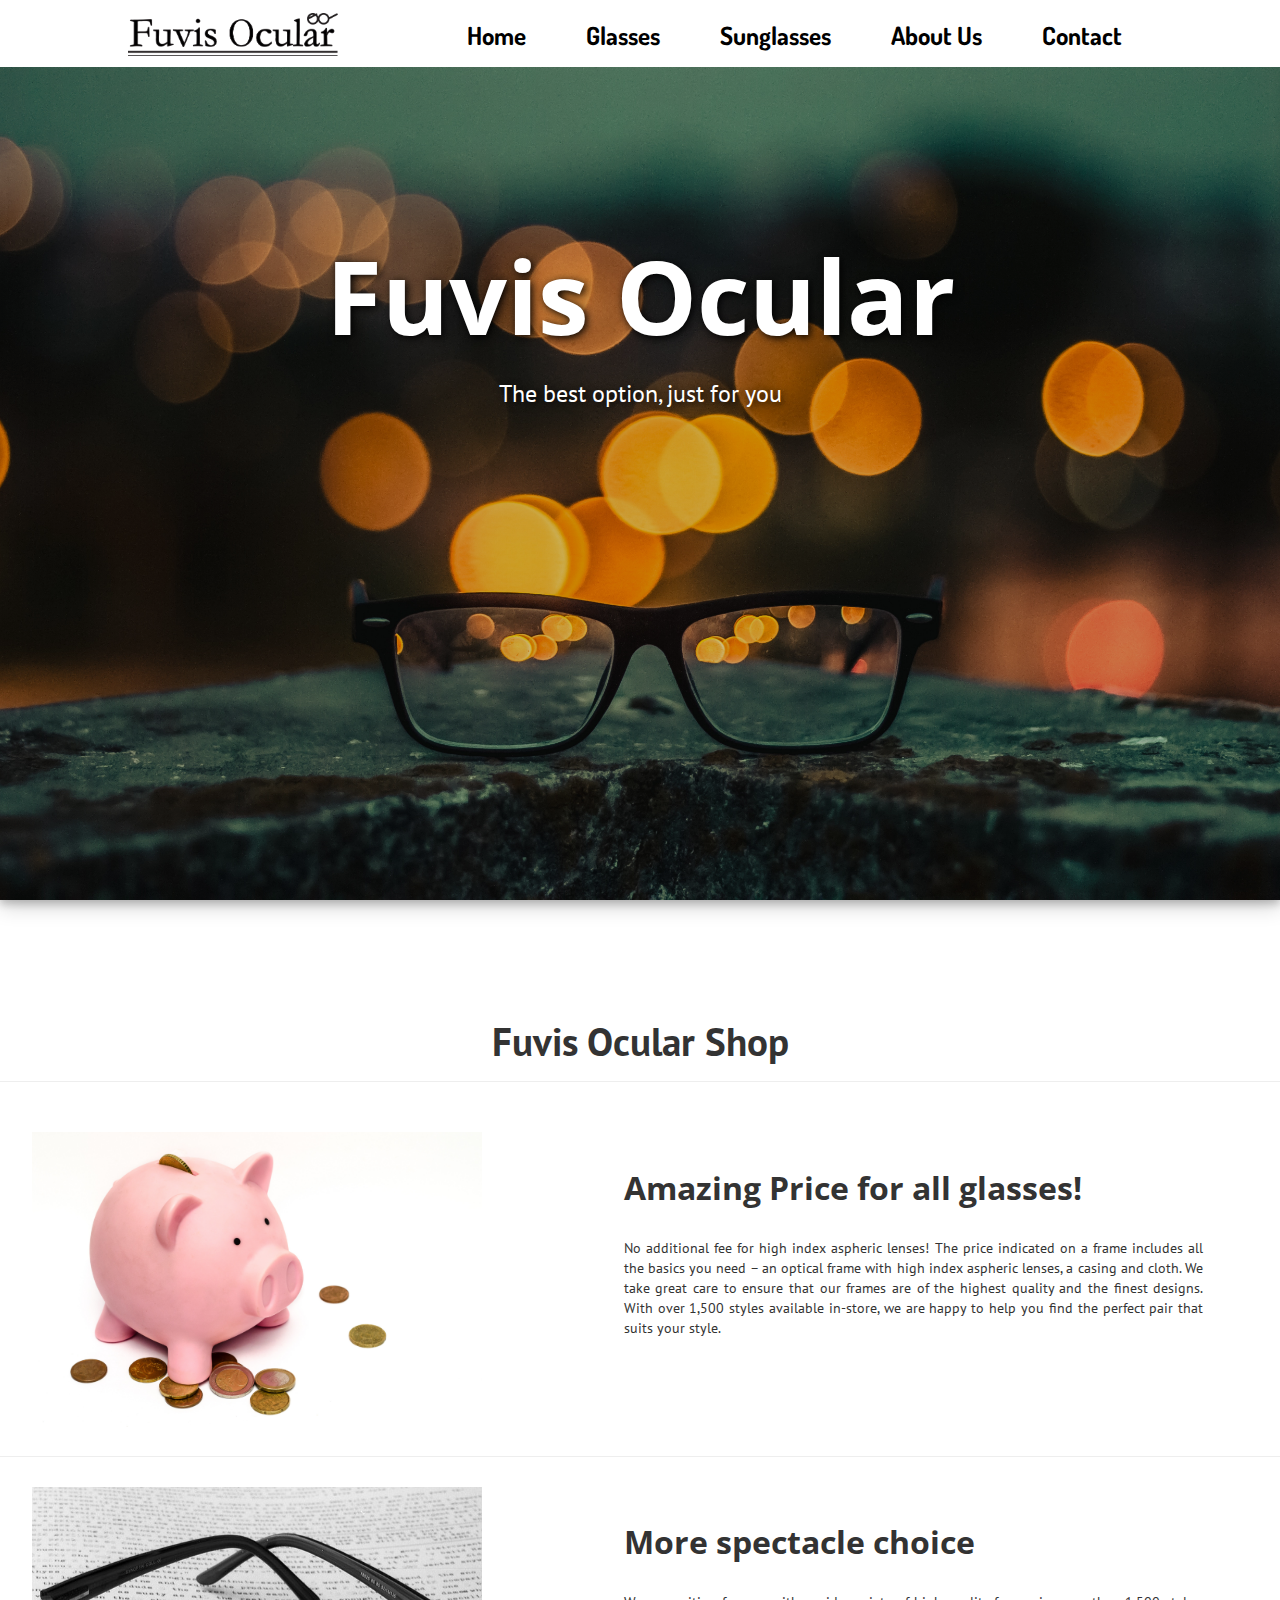
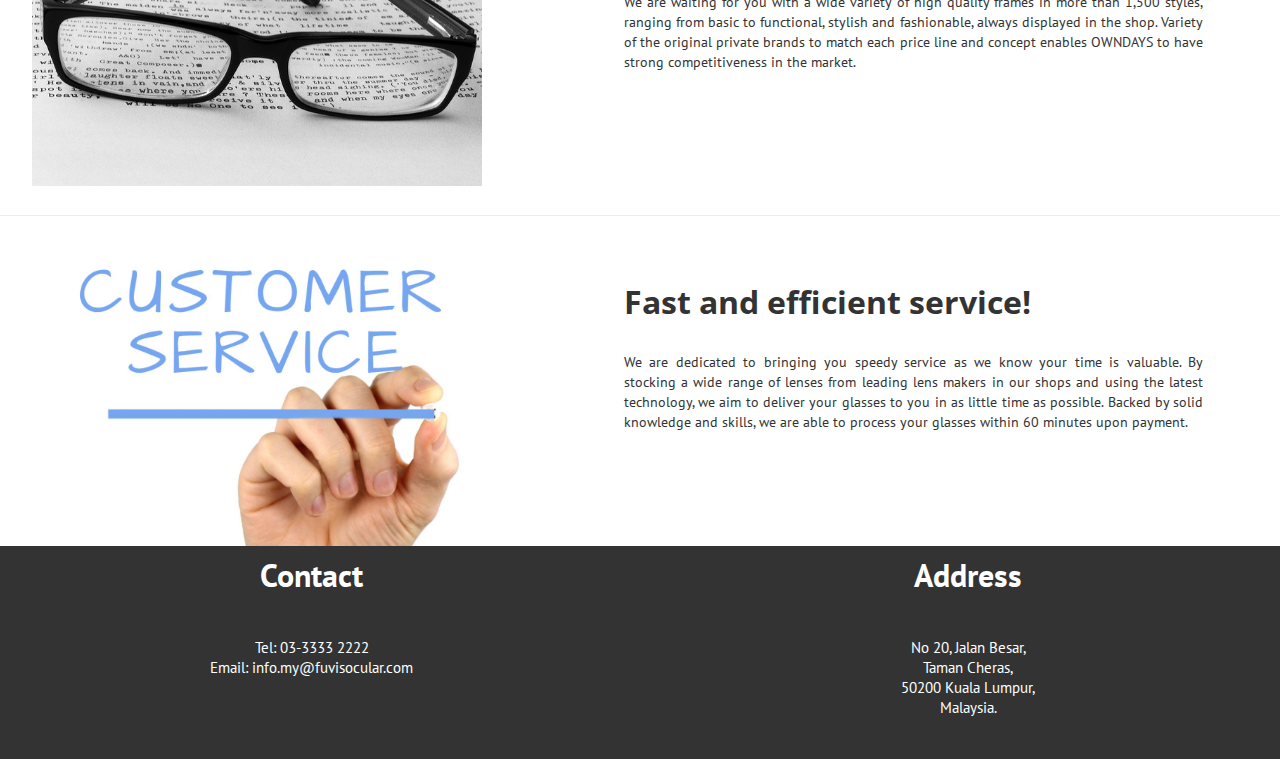
==== index.html @ 1278ac07 "Update index.html" ====
<!DOCTYPE html>
<!--
To change this license header, choose License Headers in Project Properties.
To change this template file, choose Tools | Templates
and open the template in the editor.
-->
<html>
    <head>
        <title>Fuvis Ocular give free korea style spectacles, glasses, sunglasses information for square face, round face, in Kuala Lumpur, Malaysia since 2019.</title>
		<!-- Global site tag (gtag.js) - Google Analytics -->
		<script async src="https://www.googletagmanager.com/gtag/js?id=UA-133566202-1"></script>
		<script>
		window.dataLayer = window.dataLayer || [];
		function gtag(){dataLayer.push(arguments);}
		gtag('js', new Date());
		gtag('config', 'UA-133566202-1');
		</script>
        <link rel="stylesheet" type="text/css" href="//fonts.googleapis.com/css?family=News+Cycle" />
        
        <link href="bootstrap/css/bootstrap.min.css" rel="stylesheet" type="text/css"/>
        <link href="bootstrap/css/bootstrap.css" rel="stylesheet" type="text/css"/>
        <link href="bootstrap/css/bootstrap-responsive.min.css" rel="stylesheet" type="text/css"/>
        <link href="bootstrap/css/bootstrap-responsive.css" rel="stylesheet" type="text/css"/>
        <link href="bootstrap/css/mycss.css" rel="stylesheet" type="text/css"/>
        
        <link href="https://fonts.googleapis.com/css?family=Josefin+Sans" rel="stylesheet">
        <link href="https://fonts.googleapis.com/css?family=Dosis|Open+Sans:800|PT+Sans" rel="stylesheet">
        
        <meta charset="UTF-8">
        <meta name="viewport" content="width=device-width, initial-scale=1.0">
    </head>
    
    <body>
        
        <div class="pagelength">
        <section class="site-wrapper bg-home">
            
            
            <div class="navbar-default top-of-page">
                    <div class="nav boxwidth">
                    <div class="logo">
                        <img src="bootstrap/img/logo.png" alt="" width="210" height="55"/>
                    </div>
                       
                    <ul class="menu">
                        <li><a href="index.html">Home</a></li>
                        <li><a href="glasses.html">Glasses</a></li>
                        <li><a href="sunglasses.html">Sunglasses</a></li>
                        <li><a href="about.html">About Us</a></li>
                        <li><a href="contact.html">Contact</a></li>
                    </ul>
                    </div>
                
        </div>
            
        <div class="container inner">
            <div class="tagline inner">
                <div class="row-fluid">
                    
                    <div class="span12">
                        <br>
                        <br>
                        <br>
                        <br>
                        <h1>Fuvis Ocular</h1>
                        <p>The best option, just for you</p>
                    </div>
                    
                </div>
                
                
            </div>
        </div>
        
        </section>
        <section id="middle" class="site-wrapper2">
            
            <div class="page-header">
                <h1>Fuvis Ocular Shop</h1>
            </div>
            
            <br />
            
            <div class="row-fluid">
                <div class="span5">
                    <img src="bootstrap/img/price.jpg" alt="Amazing Price for all glasses!" height="150" width="450"/>
                </div>
                <div class="span7 content">
                    <h2>Amazing Price for all glasses!</h2>
                    <br>
                    <p>No additional fee for high index aspheric lenses!
The price indicated on a frame includes all the basics you need – an optical frame with high index aspheric lenses, a casing and cloth.
We take great care to ensure that our frames are of the highest quality and the finest designs. With over 1,500 styles available in-store, we are happy to help you find the perfect pair that suits your style.</p>
                </div>
            </div>
            
            <div class="page-header"></div>
            
            <div class="row-fluid">
                <div class="span5">
                    <img src="bootstrap/img/specglasses.jpg" alt="More spectacle choice" height="150" width="450"/>
                </div>
                <div class="span7 content">
                    <h2>More spectacle choice</h2>
                    <br>
                    <p>We are waiting for you with a wide variety of high quality frames in more than 1,500 styles, ranging from basic to functional, stylish and fashionable, always displayed in the shop.
Variety of the original private brands to match each price line and concept enables OWNDAYS to have strong competitiveness in the market.</p>
                </div>
            </div>
            
            <div class="page-header"></div>
            
            <div class="row-fluid">
                <div class="span5">
                    <img src="bootstrap/img/service.jpg" alt="Fast and efficient service!" height="150" width="450"/>
                </div>
                <div class="span7 content">
                    <h2>Fast and efficient service!</h2>
                    <br>
                    <p>We are dedicated to bringing you speedy service as we know your time is valuable. By stocking a wide range of lenses from leading lens makers in our shops and using the latest technology, we aim to deliver your glasses to you in as little time as possible. Backed by solid knowledge and skills, we are able to process your glasses within 60 minutes upon payment.</p>
                </div>
            </div>
            
            </section>
            
            
            <section class="footer">
                
                <div class="row-fluid">
                    <div class="span6">
                        <h2>Contact</h2>
                        <p>Tel: 03-3333 2222<br/>
                    Email: info.my@fuvisocular.com</p>
                    </div>
                    
                <div class="span6">
                    <h2>Address</h2>
                    <p>No 20, Jalan Besar,<br/>
                    Taman Cheras,<br/>
                    50200 Kuala Lumpur,<br/>
                    Malaysia.<br/></p>
                </div>
                </div>
            </section>
        </div>
    </body>
    
    <script src="//ajax.googleapis.com/ajax/libs/jquery/1.11.3/jquery.min.js"></script>
    <script src="bootstrap/js/bootstrap.js" type="text/javascript"></script>
    <script src="bootstrap/js/bootstrap.min.js" type="text/javascript"></script>
    
    <script>
        $(document).ready(function() {
            $('.tagline-bor').addClass('animate');
            $('.tagline-text').addClass('animate');
            $(window).on("scroll", function() {
                var scrollPos = $(window).scrollTop();
                if (scrollPos <= 0) {
                    $('.navbar-default').addClass('top-of-page');
                } else {
                    $('.navbar-default').removeClass('top-of-page');
                }
            });
        });
        document.getElementById("now").innerHTML = Date();
        
    </script>
</html>
---- bootstrap/css/mycss.css ----
body {
    text-align: center;
    height: 100%;
    font-family: 'PT Sans', sans-serif;
}

.pagelength {
    min-height: 1500px;
}

.site-wrapper {
    min-height: 100vh;
    min-width: 100%;
    box-shadow: 0 4px 8px 0 rgba(0, 0, 0, 0.2), 0 6px 20px 0 rgba(0, 0, 0, 0.19);
}

.boxwidth {
    padding: 1% 10%;
    width: 80%;
    text-align: center;
}

.inner {
    padding: 20px 10px;
    position: relative;
}

.tagline {
    margin-top: 8%;
    align-content: center;
    color: white;
    position: relative;
}

.tagline h1 {
    font-size: 8vw;
    line-height: 1.4;
    text-shadow: 2px 2px 8px #000000;
    font-family: 'Open Sans', sans-serif;
    text-align: center;
}

.tagline h2 {
    font-size: 14vw;
    line-height: 1;
    color: orange;
    text-shadow: 2px 2px 8px #000000;
    font-family: 'Open Sans', sans-serif;
}

.tagline h3 {
    font-size: 3.5vw;
    line-height: 1.4;
    text-shadow: 2px 2px 8px #000000;
    font-family: 'Open Sans', sans-serif;
    text-align: center;
}

.tagline-bor {
    border-style: solid;
    border-width: 8px;
    padding: 2% 5% 2% 5%;
    background-color: rgba(0, 0, 0, 0);
    -webkit-transition: background-color 1s;
    -moz-transition: background-color 1s;
    -ms-transition: background-color 1s;
    -o-transition: background-color 1s;
    transition: background-color 1s;
}

.tagline-bor {
    position: relative;
    float: right;
    margin-right: -500px;
}

.tagline-bor:hover {
    border-style: solid;
    border-width: 8px;
    padding: 2% 5% 2% 5%;
    background-color: rgba(0, 0, 0, 0.7);
    -webkit-transition: background-color 1s;
    -moz-transition: background-color 1s;
    -ms-transition: background-color 1s;
    -o-transition: background-color 1s;
    transition: background-color 1s;
}

.tagline-bor.animate {
    -moz-transform: translate(-40em,0);
    -webkit-transform: translate(-40em,0);
    transform: translate(-40em,0);
}

.tagline-text {
    padding: 8% 4% 2% 9%;
}

.tagline-text {
    position: relative;
    float: left;
    margin-left: -500px;
}

.tagline-text.animate {
    -moz-transform: translate(40em,0);
    -webkit-transform: translate(40em,0);
    transform: translate(40em,0);
}

.tagline p {
    font-size: 24px;
    text-align: center;
    line-height: 1.4;
    text-shadow: 2px 2px 8px #000000;
    -webkit-transition: opacity 2s ease-in;
    -moz-transition: opacity 2s ease-in;
    -ms-transition: opacity 2s ease-in;
    -o-transition: opacity 2s ease-in;
    transition: opacity 2s ease-in;
}
.logo {
    float: left;
}

.menu {
    float: right;
    font-family: 'Dosis', sans-serif;
}

.menu li {
    float: left;
    display: block;
    padding: 12px 30px;
    font-size: 25px;
    vertical-align: bottom;
    position: relative;
}

.menu li a {
    color: black;
    font-weight : bold;
    text-decoration: none;
    -webkit-transition: color 0.5s;
    -moz-transition: color 0.5s;
    -ms-transition: color 0.5s;
    -o-transition: color 0.5s;
    transition: color 0.5s;
}

.menu li a:hover {
    color: rgba(200,200,200,1);
    font-weight : bold;
    text-decoration: none;
    -webkit-transition: color 0.5s;
    -moz-transition: color 0.5s;
    -ms-transition: color 0.5s;
    -o-transition: color 0.5s;
    transition: color 0.5s;
}

.menu li a:before {
    content: "";
    position: absolute;
    width: 100%;
    height: 3px;
    bottom: 0;
    left: 0;
    background-color: black;
    visibility: hidden;
    -webkit-transform: scaleX(0);
    transform: scaleX(0);
    -webkit-transition: all 0.3s ease-in-out 0s;
    transition: all 0.3s ease-in-out 0s;
}

.menu li a:hover:before {
    visibility: visible;
    -webkit-transform: scaleX(1);
    transform: scaleX(1);
}
.navbar-default {
    position: fixed;
    z-index: 2;
    width: 100%;
    background-color: rgba(225, 225, 225, 0.8);
    -webkit-transition: background-color 0.5s;
    -moz-transition: background-color 0.5s;
    -ms-transition: background-color 0.5s;
    -o-transition: background-color 0.5s;
    transition: background-color 0.5s;
}

.navbar-default.top-of-page {
    position: fixed;
    z-index: 2;
    background-color: rgba(255, 255, 255, 1);
    -webkit-transition: background-color 0.5s;
    -moz-transition: background-color 0.5s;
    -ms-transition: background-color 0.5s;
    -o-transition: background-color 0.5s;
    transition: background-color 0.5s;
}

#myVideo {
    position: absolute;
    backface-visibility:hidden;
    background-size:cover;
    right: 0;
    bottom: 0;
    min-width: 100%; 
    min-height: 100%;
    box-shadow: 0 2px 2px 0 rgba(0, 0, 0, 0.2), 0 2px 2px 0 rgba(0, 0, 0, 0.19);
    overflow: hidden;
    background-image: linear-gradient( rgba(0, 0, 0, 0.5), rgba(0, 0, 0, 0.5) ), url('../img/business.jpg');
    background-size: cover;
    background-attachment: fixed;
    background-position: center;
    background-repeat: no-repeat;
    z-index: -1;
}

.site-wrapper2 {
    margin-top: 8%; 
    position:relative;
    z-index: 1;
    min-width: 100%;
    align-content: center;
}

.content {
    padding: 2% 6% 1%;
    text-align: justify;
}

.content h2 {
    font-family: 'Open Sans', sans-serif;
}

.site-wrapper3 {
    position:relative;
    z-index: 1;
    min-width: 100%;
    align-content: center;
}

.footer {
    color: white;
    background-color: #333333;
}

.animate {
    -mos-transition: 0.8s ease-in-out;
    -webkit-transition: 0.8s ease-in-out;
    transition: 0.8s ease-in-out;
    -mos-animation-fill-mode: forwards;
    -webkit-animation-fill-mode: forwards;
    animation-fill-mode: forwards;
    
    animation-duration: 0.8s;
}

.bg-home {
    background-image: linear-gradient( rgba(0, 0, 0, 0.2), rgba(0, 0, 0, 0.2) ), url('../img/eyeglasses.jpg');
    background-size: cover;
    background-attachment: fixed;
    background-position: center;
    background-repeat: no-repeat;
}

.bg-about {
    background-image: linear-gradient( rgba(0, 0, 0, 0.2), rgba(0, 0, 0, 0.2) ), url('../img/spectacle.jpg');
    background-size: cover;
    background-attachment: fixed;
    background-position: center;
    background-repeat: no-repeat;
}

.bg-about2 {
    background-color: white;
    background-position: center;
    background-repeat: no-repeat;
}

.bg-about3 {
    background-image: url('../img/news advertisement.jpg');
    background-position: center;
    background-repeat: no-repeat;
}

.bg-glasses {
    background-image: linear-gradient( rgba(0, 0, 0, 0.2), rgba(0, 0, 0, 0.2) ), url('../img/glasses.jpg');
    background-size: cover;
    background-attachment: fixed;
    background-position: center;
    background-repeat: no-repeat;
}

.bg-sunglasses {
    background-image: linear-gradient( rgba(0, 0, 0, 0), rgba(0, 0, 0, 0) ), url('../img/sunglasses.jpg');
    background-size: cover;
    background-attachment: fixed;
    background-position: center;
    background-repeat: no-repeat;
}

.bg-contact {
    background-image: linear-gradient( rgba(0, 0, 0, 0), rgba(0, 0, 0, 0) ), url('../img/contact.jpg');
    background-size: cover;
    background-attachment: fixed;
    background-position: center;
    background-repeat: no-repeat;
}

.site-wrapper4 {
    min-height: 80vh;
    min-width: 100%;
}

.bg-about2 h2{
    font-family: 'Open Sans', sans-serif;
    padding: 10% 15% 0% 15%; 
    color: black;
    font-size: 6vw;
    text-align: center;
}

.bg-about2 p{
    padding: 2% 10% 5% 10%; 
    color: black;
    line-height: 1.2;
    font-size: 1.8vw;
    text-align: justify;
}

.span6 p {
    padding: 5% 10%;
    font-size: 1.2vw;
}
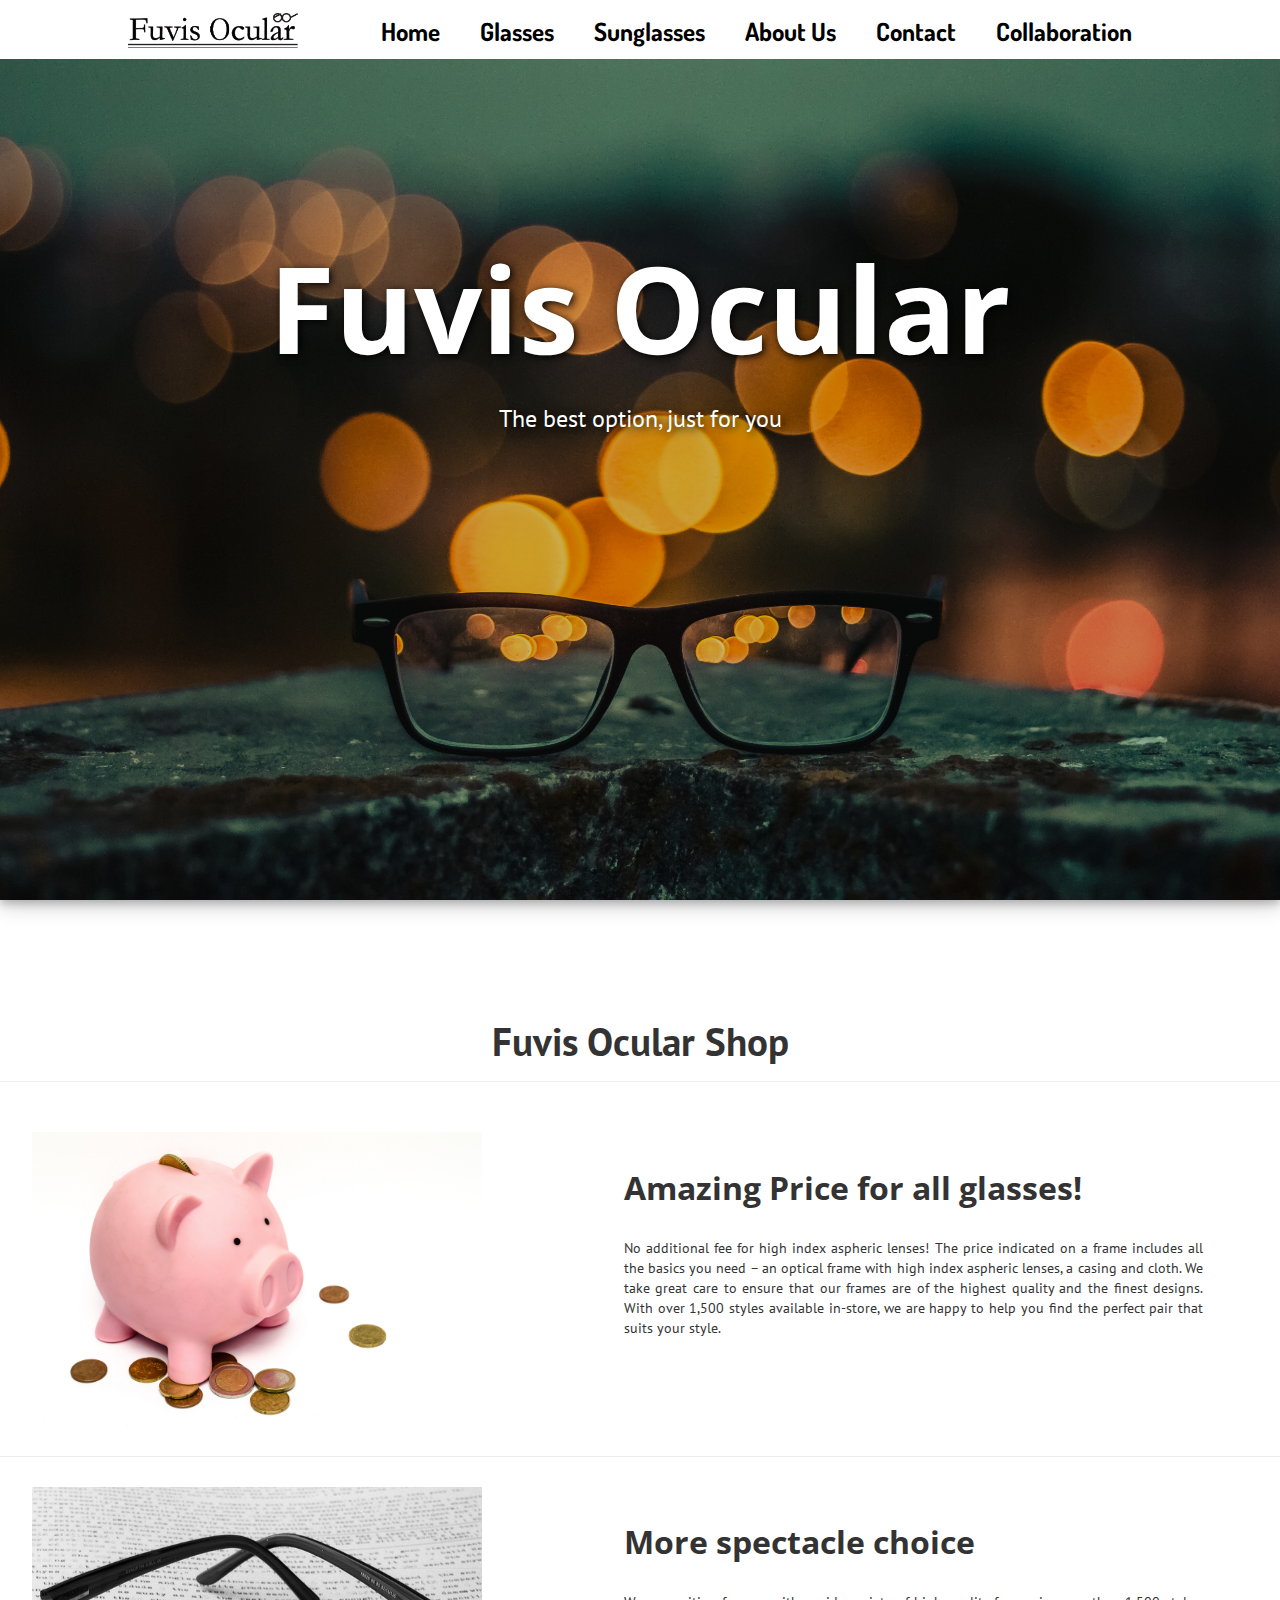
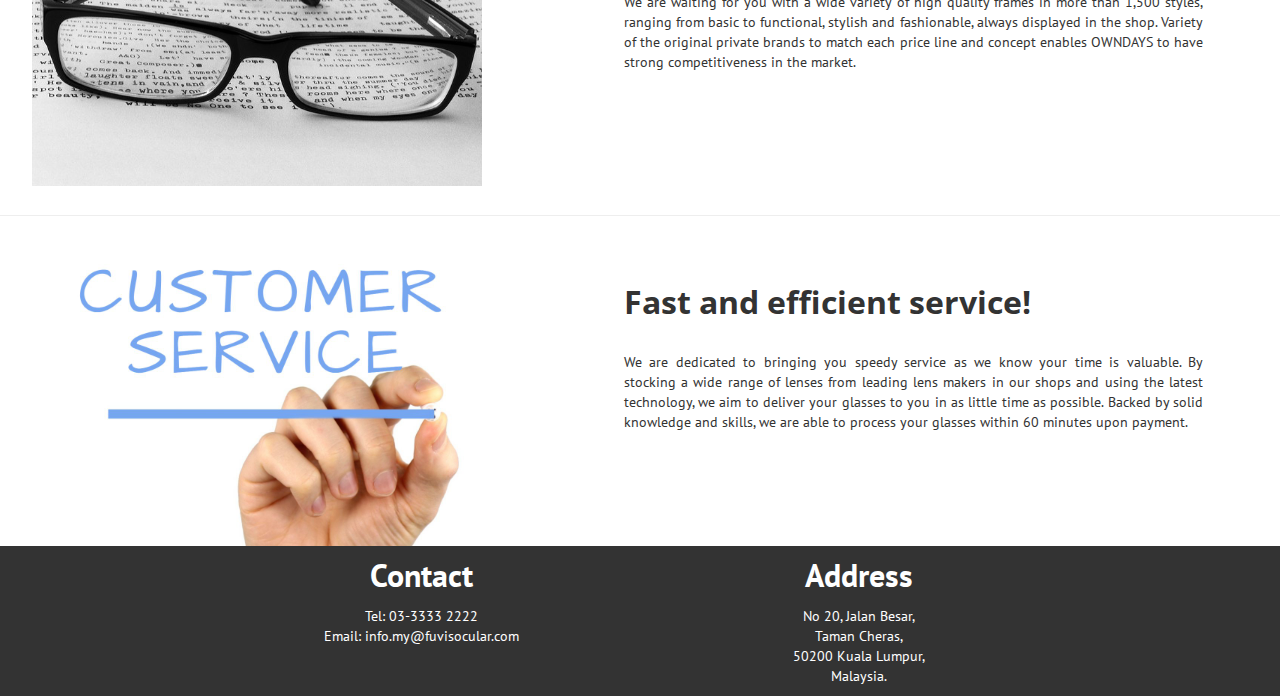
==== commit 3b93b077: "Update index.html" ====
--- a/index.html
+++ b/index.html
@@ -6,7 +6,15 @@
 -->
 <html>
     <head>
+        <link rel="shortcut icon" href="bootstrap/img/logo.jpg">
         <title>Fuvis Ocular give free korea style spectacles, glasses, sunglasses information for square face, round face, in Kuala Lumpur, Malaysia since 2019.</title>
+        <meta name="title" content="Fuvis Ocular">
+		<meta name="description" content="Free sunglasses &amp;amp; glasses information online. For the educational use, type of glasses, type of sunglasses, round face, square face, visit fuvis ocular">
+		<meta name="keywords" content="Fuvis Ocular, glasses, sunglasses, spectacles, Kuala Lumpur, KL, Malaysia, online, free, face">
+		<meta name="robots" content="index, follow">
+		<meta http-equiv="Content-Type" content="text/html; charset=utf-8">
+		<meta name="language" content="English">
+		<meta name="revisit-after" content="1 days">
 		<!-- Global site tag (gtag.js) - Google Analytics -->
 		<script async src="https://www.googletagmanager.com/gtag/js?id=UA-133566202-1"></script>
 		<script>
@@ -16,7 +24,7 @@
 		gtag('config', 'UA-133566202-1');
 		</script>
         <link rel="stylesheet" type="text/css" href="//fonts.googleapis.com/css?family=News+Cycle" />
-        
+        <link rel="stylesheet" href="https://cdnjs.cloudflare.com/ajax/libs/font-awesome/4.7.0/css/font-awesome.min.css">
         <link href="bootstrap/css/bootstrap.min.css" rel="stylesheet" type="text/css"/>
         <link href="bootstrap/css/bootstrap.css" rel="stylesheet" type="text/css"/>
         <link href="bootstrap/css/bootstrap-responsive.min.css" rel="stylesheet" type="text/css"/>
@@ -39,15 +47,16 @@
             <div class="navbar-default top-of-page">
                     <div class="nav boxwidth">
                     <div class="logo">
-                        <img src="bootstrap/img/logo.png" alt="" width="210" height="55"/>
+                        <img src="bootstrap/img/logo.png" alt="" width="170" height="40"/>
                     </div>
-                       
+                    
                     <ul class="menu">
                         <li><a href="index.html">Home</a></li>
                         <li><a href="glasses.html">Glasses</a></li>
                         <li><a href="sunglasses.html">Sunglasses</a></li>
                         <li><a href="about.html">About Us</a></li>
                         <li><a href="contact.html">Contact</a></li>
+                        <li><a href="collaborative.html">Collaboration</a></li>
                     </ul>
                     </div>
                 
@@ -127,19 +136,21 @@
             <section class="footer">
                 
                 <div class="row-fluid">
-                    <div class="span6">
+                    <div class="span2"></div>
+                    <div class="span4">
                         <h2>Contact</h2>
                         <p>Tel: 03-3333 2222<br/>
                     Email: info.my@fuvisocular.com</p>
                     </div>
                     
-                <div class="span6">
+                <div class="span4">
                     <h2>Address</h2>
                     <p>No 20, Jalan Besar,<br/>
                     Taman Cheras,<br/>
                     50200 Kuala Lumpur,<br/>
                     Malaysia.<br/></p>
                 </div>
+                    <div class="span2"></div>
                 </div>
             </section>
         </div>
--- a/bootstrap/css/mycss.css
+++ b/bootstrap/css/mycss.css
@@ -33,7 +33,7 @@
 }
 
 .tagline h1 {
-    font-size: 8vw;
+    font-size: 120px;
     line-height: 1.4;
     text-shadow: 2px 2px 8px #000000;
     font-family: 'Open Sans', sans-serif;
@@ -49,7 +49,7 @@
 }
 
 .tagline h3 {
-    font-size: 3.5vw;
+    font-size: 60px;
     line-height: 1.4;
     text-shadow: 2px 2px 8px #000000;
     font-family: 'Open Sans', sans-serif;
@@ -131,7 +131,7 @@
 .menu li {
     float: left;
     display: block;
-    padding: 12px 30px;
+    padding: 8px 20px;
     font-size: 25px;
     vertical-align: bottom;
     position: relative;
@@ -288,6 +288,28 @@
     background-repeat: no-repeat;
 }
 
+.bg-coll {
+    background-image: url('../img/collaborate.jpg');
+    background-size: cover;
+    background-attachment: fixed;
+    background-position: center;
+    background-repeat: no-repeat;
+}
+
+.bg-about3 h2{
+    font-size: 100px;
+    line-height: 1.4;
+    font-family: 'Open Sans', sans-serif;
+    text-align: center;
+}
+
+.bg-about3 p{
+    font-size: 20px;
+    line-height: 1.4;
+    font-family: 'Open Sans', sans-serif;
+    text-align: center;
+}
+
 .bg-glasses {
     background-image: linear-gradient( rgba(0, 0, 0, 0.2), rgba(0, 0, 0, 0.2) ), url('../img/glasses.jpg');
     background-size: cover;
@@ -329,11 +351,58 @@
     padding: 2% 10% 5% 10%; 
     color: black;
     line-height: 1.2;
-    font-size: 1.8vw;
+    font-size: 18px;
     text-align: justify;
 }
 
 .span6 p {
     padding: 5% 10%;
-    font-size: 1.2vw;
-}+    font-size: 16px;
+    text-align: justify;
+}
+
+@media screen and (max-width: 600px) {
+  .menu li {
+      font-size: 14px;
+  }
+  .logo {
+      
+    float: none;
+  }
+  .logo img {
+    display: block;
+    margin-left: auto;
+    margin-right: auto;
+  }
+  .tagline h1 {
+      font-size: 80px;
+  }
+}
+
+.a {
+    background-color: #70BFFA;
+}
+
+.b {
+    background-color: #007CD9;
+}
+
+.c {
+    background-color: blue;
+}
+
+.col-head {
+    padding: 5%;
+    height: 100%;
+}
+
+.col-head h1{
+    color: white;
+    font-size: 150px;
+    font-weight: bold;
+}
+
+.col-head a{
+    color: white;
+    font-size: 24px;
+}
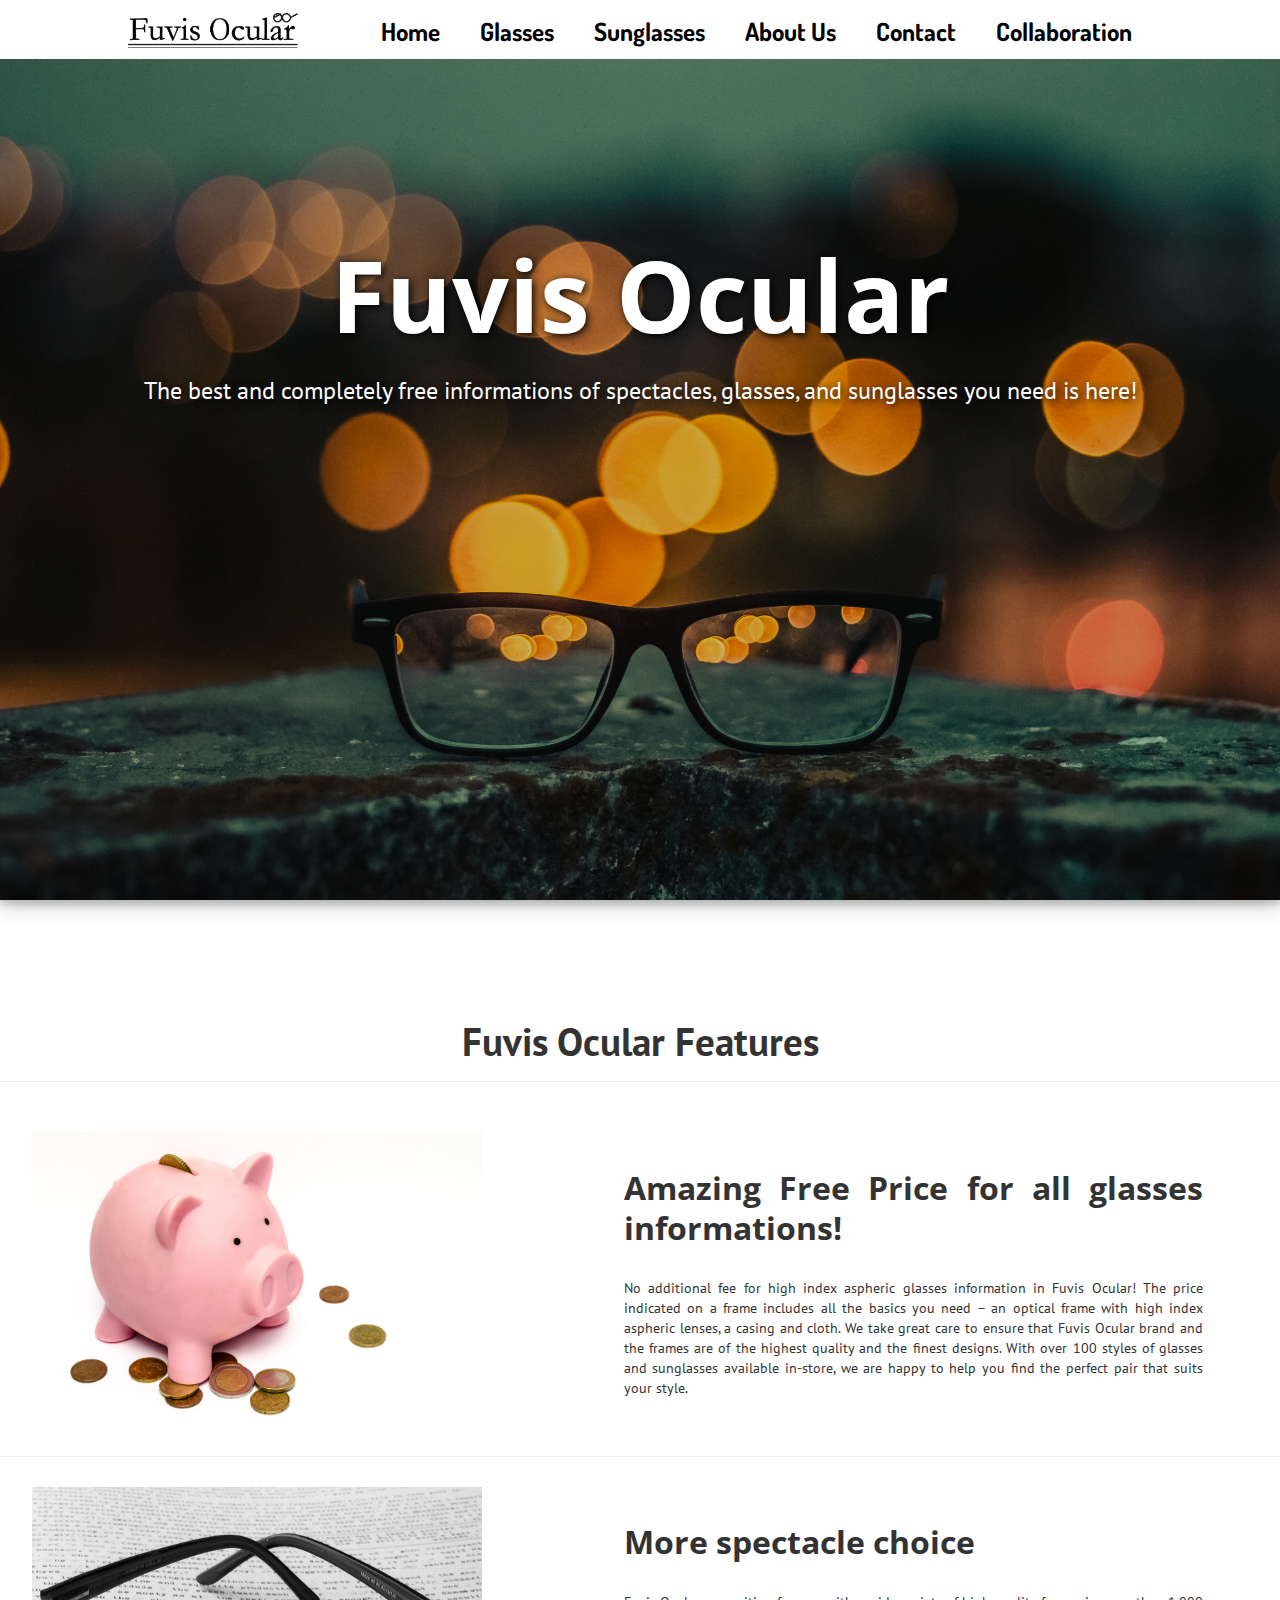
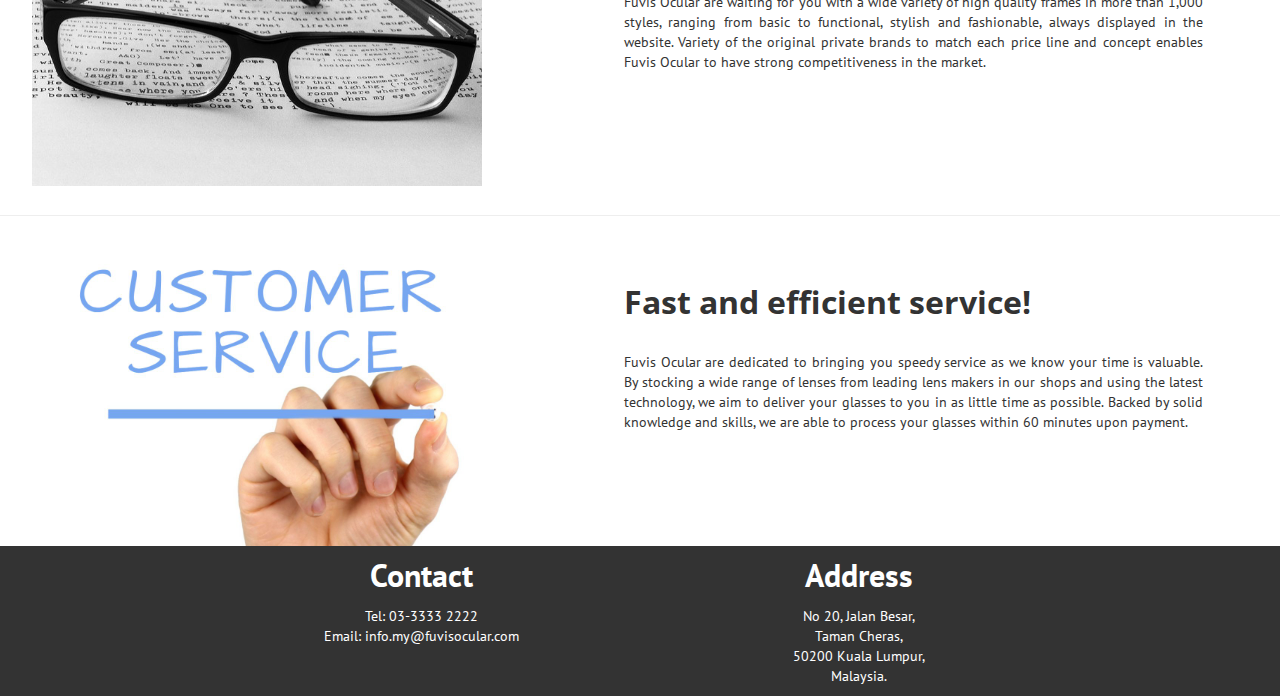
==== commit e9ea2297: "Update index.html" ====
--- a/index.html
+++ b/index.html
@@ -5,51 +5,55 @@
 and open the template in the editor.
 -->
 <html>
-    <head>
-        <link rel="shortcut icon" href="bootstrap/img/logo.jpg">
-        <title>Fuvis Ocular give free korea style spectacles, glasses, sunglasses information for square face, round face, in Kuala Lumpur, Malaysia since 2019.</title>
-        <meta name="title" content="Fuvis Ocular">
-		<meta name="description" content="Free sunglasses &amp;amp; glasses information online. For the educational use, type of glasses, type of sunglasses, round face, square face, visit fuvis ocular">
-		<meta name="keywords" content="Fuvis Ocular, glasses, sunglasses, spectacles, Kuala Lumpur, KL, Malaysia, online, free, face">
-		<meta name="robots" content="index, follow">
-		<meta http-equiv="Content-Type" content="text/html; charset=utf-8">
-		<meta name="language" content="English">
-		<meta name="revisit-after" content="1 days">
-		<!-- Global site tag (gtag.js) - Google Analytics -->
-		<script async src="https://www.googletagmanager.com/gtag/js?id=UA-133566202-1"></script>
-		<script>
-		window.dataLayer = window.dataLayer || [];
-		function gtag(){dataLayer.push(arguments);}
-		gtag('js', new Date());
-		gtag('config', 'UA-133566202-1');
-		</script>
-        <link rel="stylesheet" type="text/css" href="//fonts.googleapis.com/css?family=News+Cycle" />
-        <link rel="stylesheet" href="https://cdnjs.cloudflare.com/ajax/libs/font-awesome/4.7.0/css/font-awesome.min.css">
-        <link href="bootstrap/css/bootstrap.min.css" rel="stylesheet" type="text/css"/>
-        <link href="bootstrap/css/bootstrap.css" rel="stylesheet" type="text/css"/>
-        <link href="bootstrap/css/bootstrap-responsive.min.css" rel="stylesheet" type="text/css"/>
-        <link href="bootstrap/css/bootstrap-responsive.css" rel="stylesheet" type="text/css"/>
-        <link href="bootstrap/css/mycss.css" rel="stylesheet" type="text/css"/>
-        
-        <link href="https://fonts.googleapis.com/css?family=Josefin+Sans" rel="stylesheet">
-        <link href="https://fonts.googleapis.com/css?family=Dosis|Open+Sans:800|PT+Sans" rel="stylesheet">
-        
-        <meta charset="UTF-8">
-        <meta name="viewport" content="width=device-width, initial-scale=1.0">
-    </head>
-    
-    <body>
-        
-        <div class="pagelength">
+
+<head>
+    <link rel="shortcut icon" href="bootstrap/img/logo.jpg">
+    <title>Fuvis Ocular - Online free korea style spectacles, glasses, sunglasses informations for square face, round
+        face, in Kuala Lumpur, Malaysia since 2019.</title>
+    <meta name="title" content="Fuvis Ocular">
+    <meta name="description"
+        content="Free sunglasses &amp; glasses information online. For the educational use, type of glasses, type of sunglasses, round face, square face, visit fuvis ocular 2019">
+    <meta name="keywords"
+        content="Fuvis Ocular, glasses, sunglasses, spectacles, Kuala Lumpur, KL, Malaysia, online, free, face">
+    <meta name="robots" content="index, follow">
+    <meta http-equiv="Content-Type" content="text/html; charset=utf-8">
+    <meta name="language" content="English">
+    <meta name="revisit-after" content="1 days">
+    <!-- Global site tag (gtag.js) - Google Analytics -->
+    <script async src="https://www.googletagmanager.com/gtag/js?id=UA-133566202-1"></script>
+    <script>
+        window.dataLayer = window.dataLayer || [];
+        function gtag() { dataLayer.push(arguments); }
+        gtag('js', new Date());
+        gtag('config', 'UA-133566202-1');
+    </script>
+    <link rel="stylesheet" type="text/css" href="//fonts.googleapis.com/css?family=News+Cycle" />
+    <link rel="stylesheet" href="https://cdnjs.cloudflare.com/ajax/libs/font-awesome/4.7.0/css/font-awesome.min.css">
+    <link href="bootstrap/css/bootstrap.min.css" rel="stylesheet" type="text/css" />
+    <link href="bootstrap/css/bootstrap.css" rel="stylesheet" type="text/css" />
+    <link href="bootstrap/css/bootstrap-responsive.min.css" rel="stylesheet" type="text/css" />
+    <link href="bootstrap/css/bootstrap-responsive.css" rel="stylesheet" type="text/css" />
+    <link href="bootstrap/css/mycss.css" rel="stylesheet" type="text/css" />
+
+    <link href="https://fonts.googleapis.com/css?family=Josefin+Sans" rel="stylesheet">
+    <link href="https://fonts.googleapis.com/css?family=Dosis|Open+Sans:800|PT+Sans" rel="stylesheet">
+
+    <meta charset="UTF-8">
+    <meta name="viewport" content="width=device-width, initial-scale=1.0">
+</head>
+
+<body>
+
+    <div class="pagelength">
         <section class="site-wrapper bg-home">
-            
-            
+
+
             <div class="navbar-default top-of-page">
-                    <div class="nav boxwidth">
+                <div class="nav boxwidth">
                     <div class="logo">
-                        <img src="bootstrap/img/logo.png" alt="" width="170" height="40"/>
+                        <img src="bootstrap/img/logo.png" alt="" width="170" height="40" />
                     </div>
-                    
+
                     <ul class="menu">
                         <li><a href="index.html">Home</a></li>
                         <li><a href="glasses.html">Glasses</a></li>
@@ -58,122 +62,131 @@
                         <li><a href="contact.html">Contact</a></li>
                         <li><a href="collaborative.html">Collaboration</a></li>
                     </ul>
+                </div>
+
+            </div>
+
+            <div class="container inner">
+                <div class="tagline inner">
+                    <div class="row-fluid">
+
+                        <div class="span12">
+                            <br>
+                            <br>
+                            <br>
+                            <br>
+                            <h1>Fuvis Ocular</h1>
+                            <p>The best and completely free informations of spectacles, glasses, and sunglasses you need is here!</p>
+                        </div>
+
                     </div>
-                
-        </div>
-            
-        <div class="container inner">
-            <div class="tagline inner">
-                <div class="row-fluid">
-                    
-                    <div class="span12">
-                        <br>
-                        <br>
-                        <br>
-                        <br>
-                        <h1>Fuvis Ocular</h1>
-                        <p>The best option, just for you</p>
-                    </div>
-                    
+
+
                 </div>
-                
-                
             </div>
-        </div>
-        
+
         </section>
         <section id="middle" class="site-wrapper2">
-            
+
             <div class="page-header">
-                <h1>Fuvis Ocular Shop</h1>
+                <h1>Fuvis Ocular Features</h1>
             </div>
-            
+
             <br />
-            
+
             <div class="row-fluid">
                 <div class="span5">
-                    <img src="bootstrap/img/price.jpg" alt="Amazing Price for all glasses!" height="150" width="450"/>
+                    <img src="bootstrap/img/price.jpg" alt="Amazing Price for all glasses!" height="150" width="450" />
                 </div>
                 <div class="span7 content">
-                    <h2>Amazing Price for all glasses!</h2>
+                    <h2>Amazing Free Price for all glasses informations!</h2>
                     <br>
-                    <p>No additional fee for high index aspheric lenses!
-The price indicated on a frame includes all the basics you need – an optical frame with high index aspheric lenses, a casing and cloth.
-We take great care to ensure that our frames are of the highest quality and the finest designs. With over 1,500 styles available in-store, we are happy to help you find the perfect pair that suits your style.</p>
+                    <p>No additional fee for high index aspheric glasses information in Fuvis Ocular!
+                        The price indicated on a frame includes all the basics you need – an optical frame with high
+                        index aspheric lenses, a casing and cloth.
+                        We take great care to ensure that Fuvis Ocular brand and the frames are of the highest quality and the finest designs.
+                        With over 100 styles of glasses and sunglasses available in-store, we are happy to help you find the perfect pair that
+                        suits your style.</p>
                 </div>
             </div>
-            
+
             <div class="page-header"></div>
-            
+
             <div class="row-fluid">
                 <div class="span5">
-                    <img src="bootstrap/img/specglasses.jpg" alt="More spectacle choice" height="150" width="450"/>
+                    <img src="bootstrap/img/specglasses.jpg" alt="More spectacle choice" height="150" width="450" />
                 </div>
                 <div class="span7 content">
                     <h2>More spectacle choice</h2>
                     <br>
-                    <p>We are waiting for you with a wide variety of high quality frames in more than 1,500 styles, ranging from basic to functional, stylish and fashionable, always displayed in the shop.
-Variety of the original private brands to match each price line and concept enables OWNDAYS to have strong competitiveness in the market.</p>
+                    <p>Fuvis Ocular are waiting for you with a wide variety of high quality frames in more than 1,000 styles,
+                        ranging from basic to functional, stylish and fashionable, always displayed in the website.
+                        Variety of the original private brands to match each price line and concept enables Fuvis Ocular to
+                        have strong competitiveness in the market.</p>
                 </div>
             </div>
-            
+
             <div class="page-header"></div>
-            
+
             <div class="row-fluid">
                 <div class="span5">
-                    <img src="bootstrap/img/service.jpg" alt="Fast and efficient service!" height="150" width="450"/>
+                    <img src="bootstrap/img/service.jpg" alt="Fast and efficient service!" height="150" width="450" />
                 </div>
                 <div class="span7 content">
                     <h2>Fast and efficient service!</h2>
                     <br>
-                    <p>We are dedicated to bringing you speedy service as we know your time is valuable. By stocking a wide range of lenses from leading lens makers in our shops and using the latest technology, we aim to deliver your glasses to you in as little time as possible. Backed by solid knowledge and skills, we are able to process your glasses within 60 minutes upon payment.</p>
+                    <p>Fuvis Ocular are dedicated to bringing you speedy service as we know your time is valuable. By stocking a
+                        wide range of lenses from leading lens makers in our shops and using the latest technology, we
+                        aim to deliver your glasses to you in as little time as possible. Backed by solid knowledge and
+                        skills, we are able to process your glasses within 60 minutes upon payment.</p>
                 </div>
             </div>
-            
-            </section>
-            
-            
-            <section class="footer">
-                
-                <div class="row-fluid">
-                    <div class="span2"></div>
-                    <div class="span4">
-                        <h2>Contact</h2>
-                        <p>Tel: 03-3333 2222<br/>
-                    Email: info.my@fuvisocular.com</p>
-                    </div>
-                    
+
+        </section>
+
+
+        <section class="footer">
+
+            <div class="row-fluid">
+                <div class="span2"></div>
+                <div class="span4">
+                    <h2>Contact</h2>
+                    <p>Tel: 03-3333 2222<br />
+                        Email: info.my@fuvisocular.com</p>
+                </div>
+
                 <div class="span4">
                     <h2>Address</h2>
-                    <p>No 20, Jalan Besar,<br/>
-                    Taman Cheras,<br/>
-                    50200 Kuala Lumpur,<br/>
-                    Malaysia.<br/></p>
+                    <p>No 20, Jalan Besar,<br />
+                        Taman Cheras,<br />
+                        50200 Kuala Lumpur,<br />
+                        Malaysia.<br /></p>
                 </div>
-                    <div class="span2"></div>
-                </div>
-            </section>
-        </div>
-    </body>
-    
-    <script src="//ajax.googleapis.com/ajax/libs/jquery/1.11.3/jquery.min.js"></script>
-    <script src="bootstrap/js/bootstrap.js" type="text/javascript"></script>
-    <script src="bootstrap/js/bootstrap.min.js" type="text/javascript"></script>
-    
-    <script>
-        $(document).ready(function() {
-            $('.tagline-bor').addClass('animate');
-            $('.tagline-text').addClass('animate');
-            $(window).on("scroll", function() {
-                var scrollPos = $(window).scrollTop();
-                if (scrollPos <= 0) {
-                    $('.navbar-default').addClass('top-of-page');
-                } else {
-                    $('.navbar-default').removeClass('top-of-page');
-                }
-            });
+                <div class="span2"></div>
+            </div>
+        </section>
+    </div>
+</body>
+
+<script src="//ajax.googleapis.com/ajax/libs/jquery/1.11.3/jquery.min.js"></script>
+<script src="bootstrap/js/bootstrap.js" type="text/javascript"></script>
+<script src="bootstrap/js/bootstrap.min.js" type="text/javascript"></script>
+
+<script>
+    $(document).ready(function () {
+        $('.tagline-bor').addClass('animate');
+        $('.tagline-text').addClass('animate');
+        $(window).on("scroll", function () {
+            var scrollPos = $(window).scrollTop();
+            if (scrollPos <= 0) {
+                $('.navbar-default').addClass('top-of-page');
+            } else {
+                $('.navbar-default').removeClass('top-of-page');
+            }
         });
-        document.getElementById("now").innerHTML = Date();
-        
-    </script>
+    });
+    document.getElementById("now").innerHTML = Date();
+
+</script>
+
 </html>
--- a/bootstrap/css/mycss.css
+++ b/bootstrap/css/mycss.css
@@ -33,7 +33,7 @@
 }
 
 .tagline h1 {
-    font-size: 120px;
+    font-size: 100px;
     line-height: 1.4;
     text-shadow: 2px 2px 8px #000000;
     font-family: 'Open Sans', sans-serif;
@@ -388,7 +388,7 @@
 }
 
 .c {
-    background-color: blue;
+    background-color: #CDE1F0;
 }
 
 .col-head {
